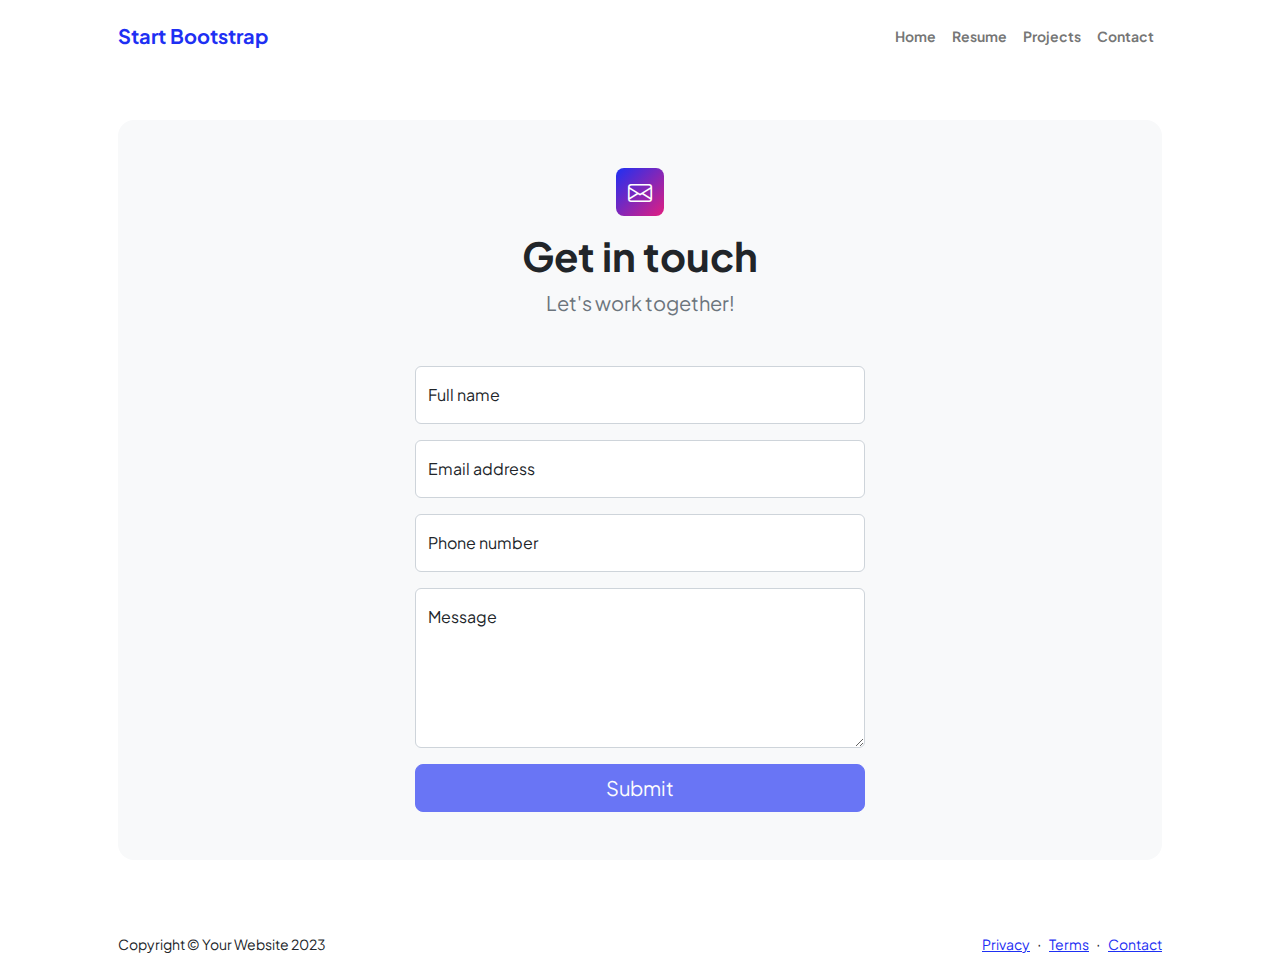
==== contact.html @ 2f362716 "initial commit" ====
<!DOCTYPE html>
<html lang="en">
    <head>
        <meta charset="utf-8" />
        <meta name="viewport" content="width=device-width, initial-scale=1, shrink-to-fit=no" />
        <meta name="description" content />
        <meta name="author" content />
        <title>Modern Business - Start Bootstrap Template</title>
        <!-- Favicon-->
        <link rel="icon" type="image/x-icon" href="assets/favicon.ico" />
        <!-- Custom Google font-->
        <link rel="preconnect" href="https://fonts.googleapis.com" />
        <link rel="preconnect" href="https://fonts.gstatic.com" crossorigin />
        <link href="https://fonts.googleapis.com/css2?family=Plus+Jakarta+Sans:wght@100;200;300;400;500;600;700;800;900&amp;display=swap" rel="stylesheet" />
        <!-- Bootstrap icons-->
        <link href="https://cdn.jsdelivr.net/npm/bootstrap-icons@1.8.1/font/bootstrap-icons.css" rel="stylesheet" />
        <!-- Core theme CSS (includes Bootstrap)-->
        <link href="css/styles.css" rel="stylesheet" />
    </head>
    <body class="d-flex flex-column">
        <main class="flex-shrink-0">
            <!-- Navigation-->
            <nav class="navbar navbar-expand-lg navbar-light bg-white py-3">
                <div class="container px-5">
                    <a class="navbar-brand" href="index.html"><span class="fw-bolder text-primary">Start Bootstrap</span></a>
                    <button class="navbar-toggler" type="button" data-bs-toggle="collapse" data-bs-target="#navbarSupportedContent" aria-controls="navbarSupportedContent" aria-expanded="false" aria-label="Toggle navigation"><span class="navbar-toggler-icon"></span></button>
                    <div class="collapse navbar-collapse" id="navbarSupportedContent">
                        <ul class="navbar-nav ms-auto mb-2 mb-lg-0 small fw-bolder">
                            <li class="nav-item"><a class="nav-link" href="index.html">Home</a></li>
                            <li class="nav-item"><a class="nav-link" href="resume.html">Resume</a></li>
                            <li class="nav-item"><a class="nav-link" href="projects.html">Projects</a></li>
                            <li class="nav-item"><a class="nav-link" href="contact.html">Contact</a></li>
                        </ul>
                    </div>
                </div>
            </nav>
            <!-- Page content-->
            <section class="py-5">
                <div class="container px-5">
                    <!-- Contact form-->
                    <div class="bg-light rounded-4 py-5 px-4 px-md-5">
                        <div class="text-center mb-5">
                            <div class="feature bg-primary bg-gradient-primary-to-secondary text-white rounded-3 mb-3"><i class="bi bi-envelope"></i></div>
                            <h1 class="fw-bolder">Get in touch</h1>
                            <p class="lead fw-normal text-muted mb-0">Let's work together!</p>
                        </div>
                        <div class="row gx-5 justify-content-center">
                            <div class="col-lg-8 col-xl-6">
                                <!-- * * * * * * * * * * * * * * *-->
                                <!-- * * SB Forms Contact Form * *-->
                                <!-- * * * * * * * * * * * * * * *-->
                                <!-- This form is pre-integrated with SB Forms.-->
                                <!-- To make this form functional, sign up at-->
                                <!-- https://startbootstrap.com/solution/contact-forms-->
                                <!-- to get an API token!-->
                                <form id="contactForm" data-sb-form-api-token="API_TOKEN">
                                    <!-- Name input-->
                                    <div class="form-floating mb-3">
                                        <input class="form-control" id="name" type="text" placeholder="Enter your name..." data-sb-validations="required" />
                                        <label for="name">Full name</label>
                                        <div class="invalid-feedback" data-sb-feedback="name:required">A name is required.</div>
                                    </div>
                                    <!-- Email address input-->
                                    <div class="form-floating mb-3">
                                        <input class="form-control" id="email" type="email" placeholder="name@example.com" data-sb-validations="required,email" />
                                        <label for="email">Email address</label>
                                        <div class="invalid-feedback" data-sb-feedback="email:required">An email is required.</div>
                                        <div class="invalid-feedback" data-sb-feedback="email:email">Email is not valid.</div>
                                    </div>
                                    <!-- Phone number input-->
                                    <div class="form-floating mb-3">
                                        <input class="form-control" id="phone" type="tel" placeholder="(123) 456-7890" data-sb-validations="required" />
                                        <label for="phone">Phone number</label>
                                        <div class="invalid-feedback" data-sb-feedback="phone:required">A phone number is required.</div>
                                    </div>
                                    <!-- Message input-->
                                    <div class="form-floating mb-3">
                                        <textarea class="form-control" id="message" type="text" placeholder="Enter your message here..." style="height: 10rem" data-sb-validations="required"></textarea>
                                        <label for="message">Message</label>
                                        <div class="invalid-feedback" data-sb-feedback="message:required">A message is required.</div>
                                    </div>
                                    <!-- Submit success message-->
                                    <!---->
                                    <!-- This is what your users will see when the form-->
                                    <!-- has successfully submitted-->
                                    <div class="d-none" id="submitSuccessMessage">
                                        <div class="text-center mb-3">
                                            <div class="fw-bolder">Form submission successful!</div>
                                            To activate this form, sign up at
                                            <br />
                                            <a href="https://startbootstrap.com/solution/contact-forms">https://startbootstrap.com/solution/contact-forms</a>
                                        </div>
                                    </div>
                                    <!-- Submit error message-->
                                    <!---->
                                    <!-- This is what your users will see when there is-->
                                    <!-- an error submitting the form-->
                                    <div class="d-none" id="submitErrorMessage"><div class="text-center text-danger mb-3">Error sending message!</div></div>
                                    <!-- Submit Button-->
                                    <div class="d-grid"><button class="btn btn-primary btn-lg disabled" id="submitButton" type="submit">Submit</button></div>
                                </form>
                            </div>
                        </div>
                    </div>
                </div>
            </section>
        </main>
        <!-- Footer-->
        <footer class="bg-white py-4 mt-auto">
            <div class="container px-5">
                <div class="row align-items-center justify-content-between flex-column flex-sm-row">
                    <div class="col-auto"><div class="small m-0">Copyright &copy; Your Website 2023</div></div>
                    <div class="col-auto">
                        <a class="small" href="#!">Privacy</a>
                        <span class="mx-1">&middot;</span>
                        <a class="small" href="#!">Terms</a>
                        <span class="mx-1">&middot;</span>
                        <a class="small" href="#!">Contact</a>
                    </div>
                </div>
            </div>
        </footer>
        <!-- Bootstrap core JS-->
        <script src="https://cdn.jsdelivr.net/npm/bootstrap@5.2.3/dist/js/bootstrap.bundle.min.js"></script>
        <!-- Core theme JS-->
        <script src="js/scripts.js"></script>
        <!-- * * * * * * * * * * * * * * * * * * * * * * * * * * * * * * * * * * * * * * * *-->
        <!-- * *                               SB Forms JS                               * *-->
        <!-- * * Activate your form at https://startbootstrap.com/solution/contact-forms * *-->
        <!-- * * * * * * * * * * * * * * * * * * * * * * * * * * * * * * * * * * * * * * * *-->
        <script src="https://cdn.startbootstrap.com/sb-forms-latest.js"></script>
    </body>
</html>
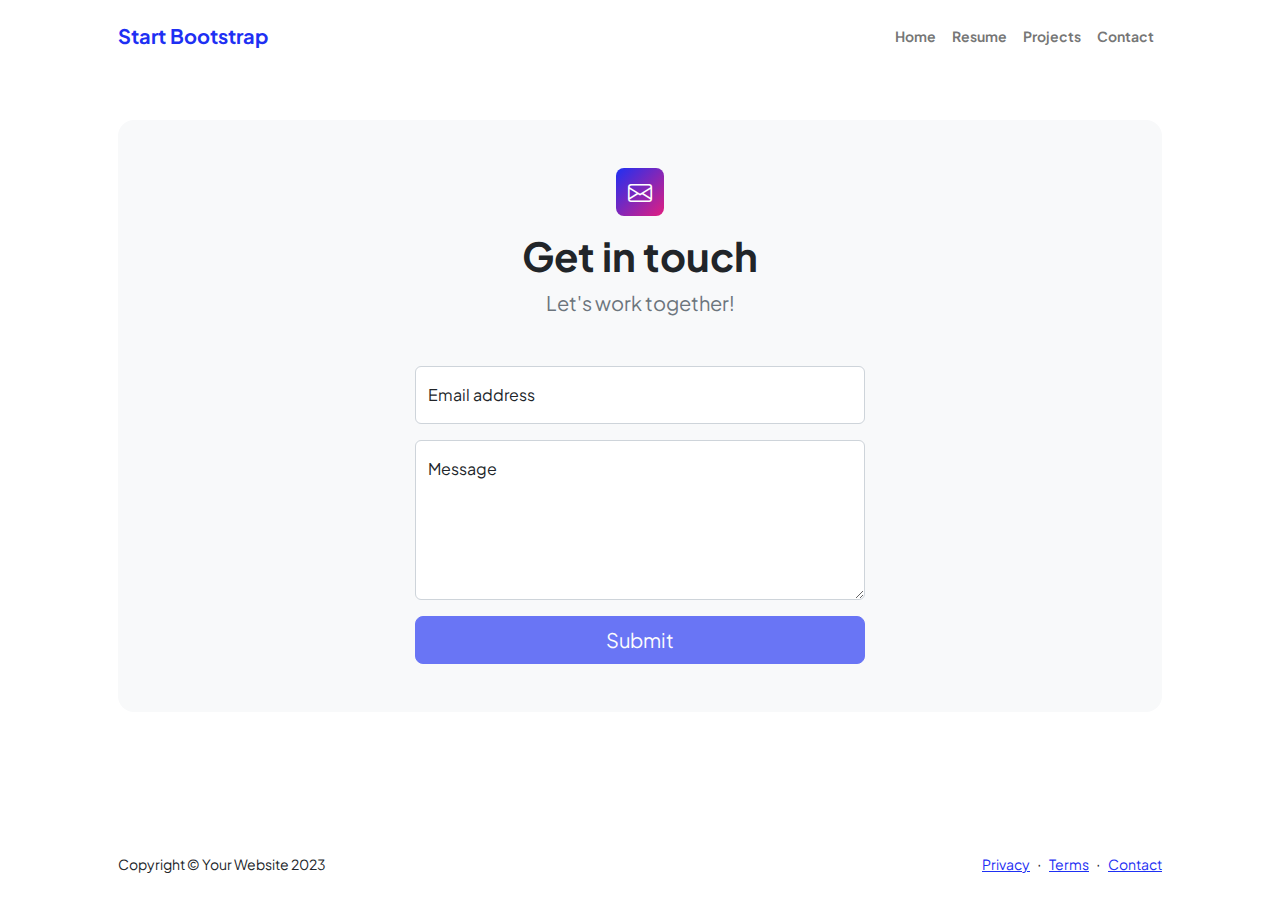
==== commit e30ff0de: "basic updates" ====
--- a/contact.html
+++ b/contact.html
@@ -55,11 +55,11 @@
                                 <!-- to get an API token!-->
                                 <form id="contactForm" data-sb-form-api-token="API_TOKEN">
                                     <!-- Name input-->
-                                    <div class="form-floating mb-3">
+                                    <!-- <div class="form-floating mb-3">
                                         <input class="form-control" id="name" type="text" placeholder="Enter your name..." data-sb-validations="required" />
                                         <label for="name">Full name</label>
                                         <div class="invalid-feedback" data-sb-feedback="name:required">A name is required.</div>
-                                    </div>
+                                    </div> -->
                                     <!-- Email address input-->
                                     <div class="form-floating mb-3">
                                         <input class="form-control" id="email" type="email" placeholder="name@example.com" data-sb-validations="required,email" />
@@ -68,11 +68,11 @@
                                         <div class="invalid-feedback" data-sb-feedback="email:email">Email is not valid.</div>
                                     </div>
                                     <!-- Phone number input-->
-                                    <div class="form-floating mb-3">
+                                    <!-- <div class="form-floating mb-3">
                                         <input class="form-control" id="phone" type="tel" placeholder="(123) 456-7890" data-sb-validations="required" />
                                         <label for="phone">Phone number</label>
                                         <div class="invalid-feedback" data-sb-feedback="phone:required">A phone number is required.</div>
-                                    </div>
+                                    </div> -->
                                     <!-- Message input-->
                                     <div class="form-floating mb-3">
                                         <textarea class="form-control" id="message" type="text" placeholder="Enter your message here..." style="height: 10rem" data-sb-validations="required"></textarea>
